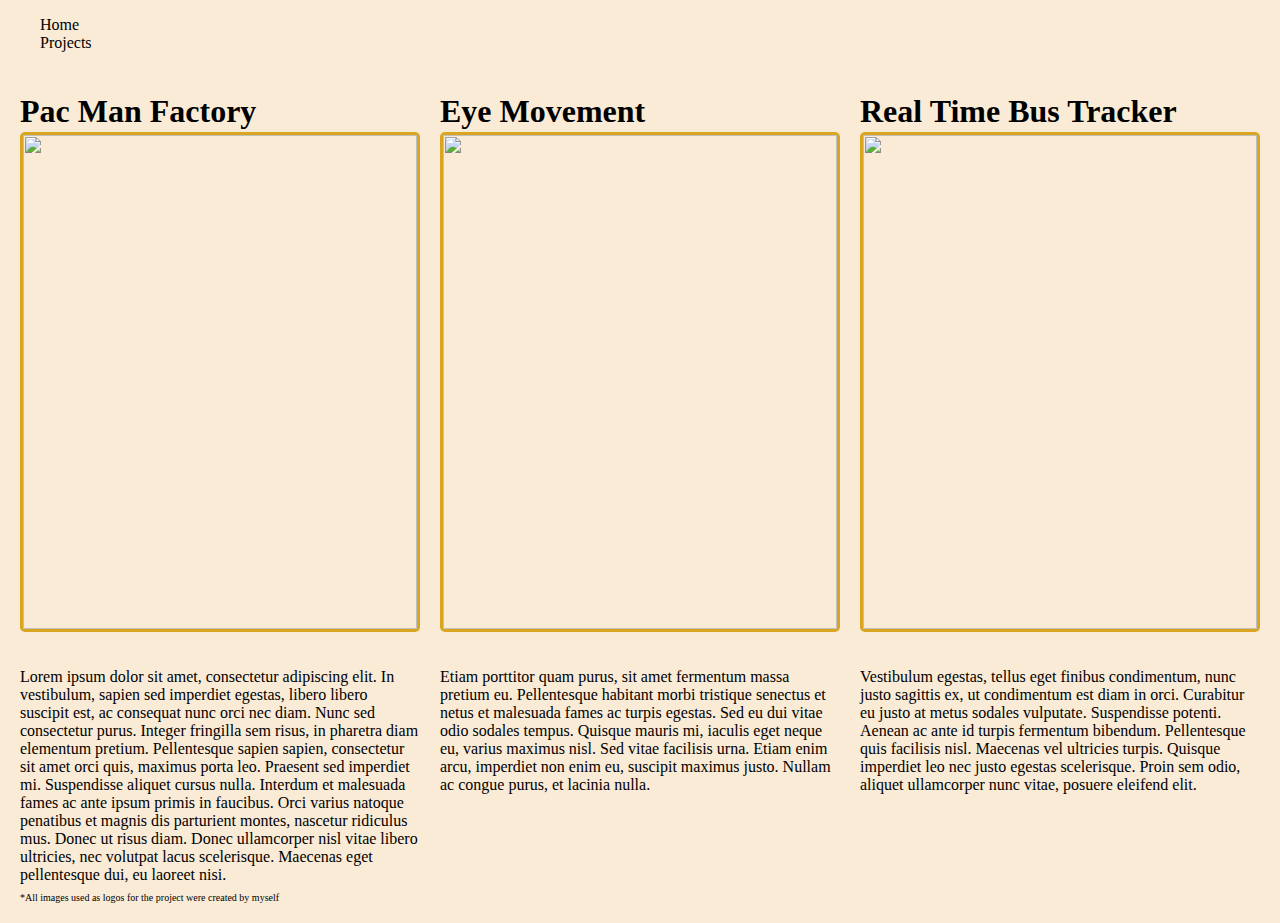
==== projects.html @ a3261b21 "Add files via upload" ====
<!DOCTYPE html>
<html lang="en">
<head>
    <meta charset="UTF-8">
    <meta http-equiv="X-UA-Compatible" content="IE=edge">
    <meta name="viewport" content="width=, initial-scale=1.0">
    <title>Projects</title>
    <link href="https://cdn.jsdelivr.net/npm/bootstrap@5.3.0-alpha3/dist/css/bootstrap.min.css" rel="stylesheet" integrity="sha384-KK94CHFLLe+nY2dmCWGMq91rCGa5gtU4mk92HdvYe+M/SXH301p5ILy+dN9+nJOZ" crossorigin="anonymous">
    <link rel="stylesheet" href="style.css">
</head>
<body>
    <nav class="navbar navbar-expand-lg bg-body-tertiary">
        <div class="container-fluid">
          <div class="collapse navbar-collapse" id="navbarSupportedContent">
            <ul class="navbar-nav me-auto mb-2 mb-lg-0">
              <li class="nav-item">
                <a class="nav-link active" aria-current="page" href="./home.html">Home</a>
              </li>
              <li class="nav-item">
                <a class="nav-link active" aria-current="page" href="./projects.html">Projects</a>
              </li>
            </ul>
          </div>
        </div>
    </nav>
    <div id="projects">
      <h1>Pac Man Factory</h1>
      <h1>Eye Movement</h1>
      <h1>Real Time Bus Tracker</h1>
      <div id="pacman-factory">
        <!-- Update to github repo links soon -->
        <a href="./pacmen-factory/index.html">
          <img id="pacman-factory-icon" src="./images/project-logos/pacman-factory-icon.png">
        </a>
      </div>

      <div id="eye-movement">
        <!-- Update to github repo links soon -->
        <a href="./eye-movement/index.html"><img src="./images/project-logos/eye-movement.png">
        </a>
      </div>

      <div id="real-time-bus-tracker">
        <!-- Update to github repo links soon -->
        <a href="./bus-tracker/index.html">
          <img src="./images/project-logos/bus-tracker-icon.png">
        </a>
      </div>
      <p>Lorem ipsum dolor sit amet, consectetur adipiscing elit. In vestibulum, sapien sed imperdiet egestas, libero libero suscipit est, ac consequat nunc orci nec diam. Nunc sed consectetur purus. Integer fringilla sem risus, in pharetra diam elementum pretium. Pellentesque sapien sapien, consectetur sit amet orci quis, maximus porta leo. Praesent sed imperdiet mi. Suspendisse aliquet cursus nulla. Interdum et malesuada fames ac ante ipsum primis in faucibus. Orci varius natoque penatibus et magnis dis parturient montes, nascetur ridiculus mus. Donec ut risus diam. Donec ullamcorper nisl vitae libero ultricies, nec volutpat lacus scelerisque. Maecenas eget pellentesque dui, eu laoreet nisi.</p>
      <p>Etiam porttitor quam purus, sit amet fermentum massa pretium eu. Pellentesque habitant morbi tristique senectus et netus et malesuada fames ac turpis egestas. Sed eu dui vitae odio sodales tempus. Quisque mauris mi, iaculis eget neque eu, varius maximus nisl. Sed vitae facilisis urna. Etiam enim arcu, imperdiet non enim eu, suscipit maximus justo. Nullam ac congue purus, et lacinia nulla.</p>
      <p>Vestibulum egestas, tellus eget finibus condimentum, nunc justo sagittis ex, ut condimentum est diam in orci. Curabitur eu justo at metus sodales vulputate. Suspendisse potenti. Aenean ac ante id turpis fermentum bibendum. Pellentesque quis facilisis nisl. Maecenas vel ultricies turpis. Quisque imperdiet leo nec justo egestas scelerisque. Proin sem odio, aliquet ullamcorper nunc vitae, posuere eleifend elit.</p>
    </div>
    <p id="disclaimer">*All images used as logos for the project were created by myself</p>
</body>
</html>
---- style.css ----
body, html {
    padding: 0;
    margin: 0;
    background-color: antiquewhite;
}

.grid-container {
    display: grid;
    grid-template-columns: 410px 150px;
    grid-template-rows: minxmax(250px, auto);
}

#bio {
    margin: 10px;
    display: block;
    background-color: aquamarine;
    /* width: 350px; */
    padding: 0px 15px;
    border: solid 1px goldenrod;
}

#biopic {
    width: 200px;
    height: 200px;
    float: left;
    margin: 0px 20px;
}

img {
    height: 1em;
    margin-right: 5px;
}

#bio p {
    width: 350px;
}

ul {
    list-style: none;
}

#navbar a {
    color: black;
    text-decoration: none;
}

#contact-info {
    display: block;
    margin: 10px;
    background-color: pink;
    /* width: 380px; */
    border: solid 1px red;
}

a {
    text-decoration: none;
    color: black;
}

#accolades {
    display: block;
    margin: 10px;
    background-color: lightblue;
    border: solid 1px blueviolet;
    padding-left: 10px;
}

#projects {
    display: grid;
    grid-template-columns: 1fr 1fr 1fr;
    grid-template-rows: 2.5em minmax(250px, 500px) 200px;
    grid-gap: 20px;
    margin: 20px
}

#projects img {
    width: 100%;
    height: 100%;
}

#projects div {
    border: 3px solid goldenrod;
    border-radius: 5px;
}

#projects h1 {
    height: 2em;
}

#disclaimer {
    font-size:x-small;
    float: left;
    margin: 20px;
}
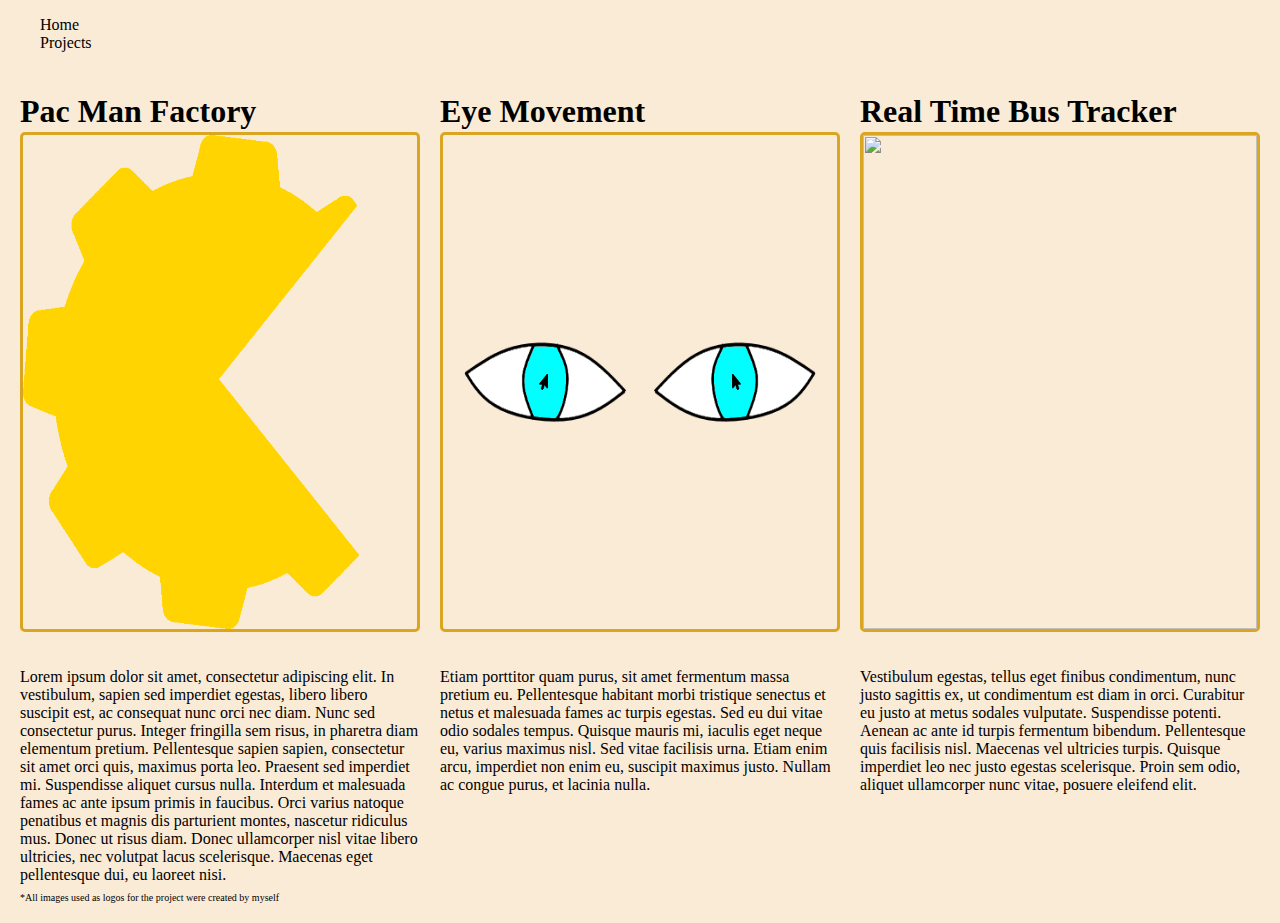
==== commit 1dff21da: "Update projects.html" ====
--- a/projects.html
+++ b/projects.html
@@ -14,7 +14,7 @@
           <div class="collapse navbar-collapse" id="navbarSupportedContent">
             <ul class="navbar-nav me-auto mb-2 mb-lg-0">
               <li class="nav-item">
-                <a class="nav-link active" aria-current="page" href="./home.html">Home</a>
+                <a class="nav-link active" aria-current="page" href="./index.html">Home</a>
               </li>
               <li class="nav-item">
                 <a class="nav-link active" aria-current="page" href="./projects.html">Projects</a>
@@ -28,22 +28,21 @@
       <h1>Eye Movement</h1>
       <h1>Real Time Bus Tracker</h1>
       <div id="pacman-factory">
-        <!-- Update to github repo links soon -->
-        <a href="./pacmen-factory/index.html">
-          <img id="pacman-factory-icon" src="./images/project-logos/pacman-factory-icon.png">
+        <a href="https://github.com/zackfouant/zacharyf-pacmen-factory">
+          <img id="pacman-factory-icon" src="./pacman-factory-icon.png">
         </a>
       </div>
 
       <div id="eye-movement">
         <!-- Update to github repo links soon -->
-        <a href="./eye-movement/index.html"><img src="./images/project-logos/eye-movement.png">
+        <a href="./eye-movement/index.html"><img src="./eye-movement.png">
         </a>
       </div>
 
       <div id="real-time-bus-tracker">
         <!-- Update to github repo links soon -->
         <a href="./bus-tracker/index.html">
-          <img src="./images/project-logos/bus-tracker-icon.png">
+          <img src="./images/bus-tracker-icon.png">
         </a>
       </div>
       <p>Lorem ipsum dolor sit amet, consectetur adipiscing elit. In vestibulum, sapien sed imperdiet egestas, libero libero suscipit est, ac consequat nunc orci nec diam. Nunc sed consectetur purus. Integer fringilla sem risus, in pharetra diam elementum pretium. Pellentesque sapien sapien, consectetur sit amet orci quis, maximus porta leo. Praesent sed imperdiet mi. Suspendisse aliquet cursus nulla. Interdum et malesuada fames ac ante ipsum primis in faucibus. Orci varius natoque penatibus et magnis dis parturient montes, nascetur ridiculus mus. Donec ut risus diam. Donec ullamcorper nisl vitae libero ultricies, nec volutpat lacus scelerisque. Maecenas eget pellentesque dui, eu laoreet nisi.</p>
@@ -52,4 +51,4 @@
     </div>
     <p id="disclaimer">*All images used as logos for the project were created by myself</p>
 </body>
-</html>+</html>
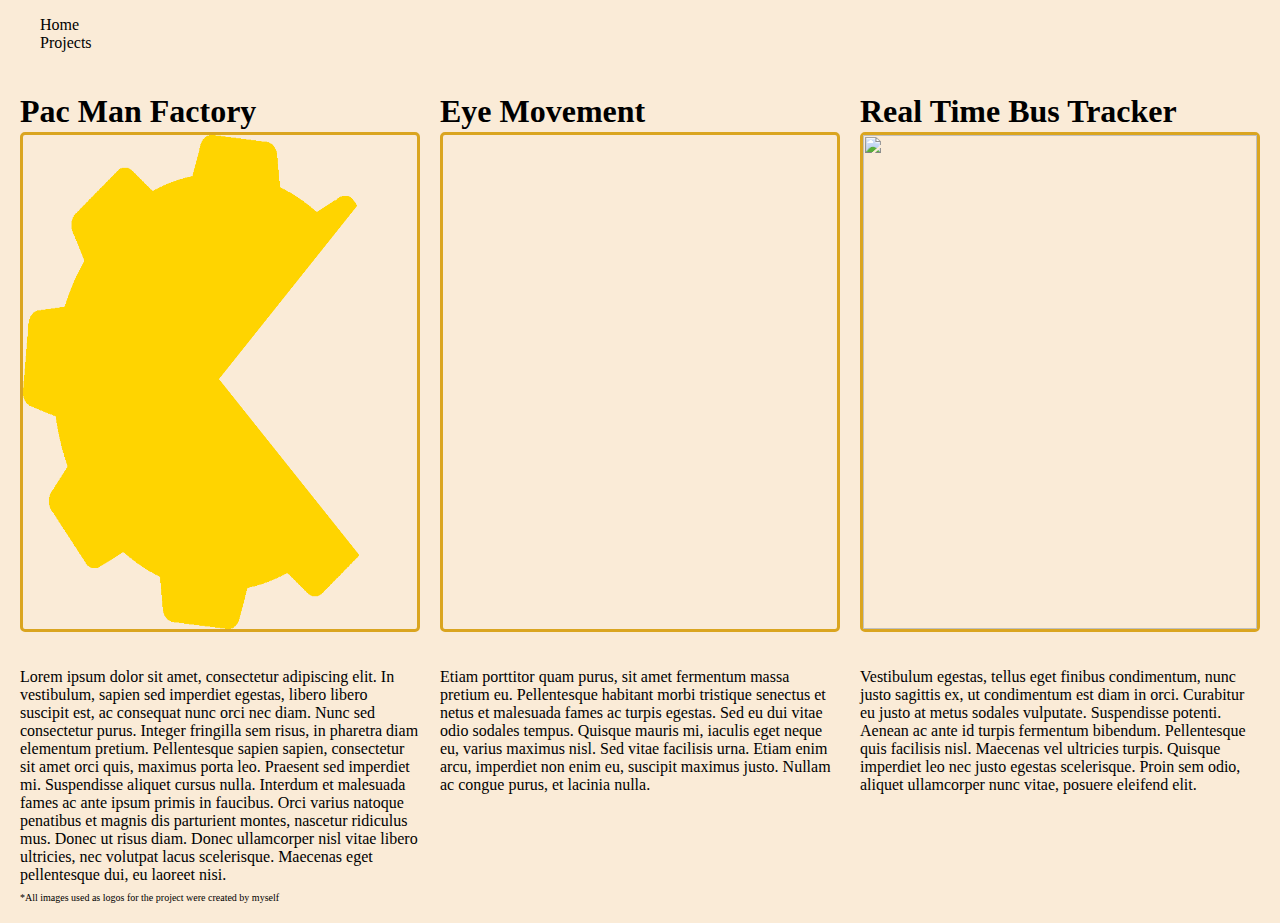
==== commit d8b4b42d: "Update projects.html" ====
--- a/projects.html
+++ b/projects.html
@@ -35,14 +35,15 @@
 
       <div id="eye-movement">
         <!-- Update to github repo links soon -->
-        <a href="./eye-movement/index.html"><img src="./eye-movement.png">
+        <a href="https://github.com/zackfouant/zacharyf-eye-movement
+            <img src="./eye-movement.png">
         </a>
       </div>
 
       <div id="real-time-bus-tracker">
         <!-- Update to github repo links soon -->
-        <a href="./bus-tracker/index.html">
-          <img src="./images/bus-tracker-icon.png">
+        <a href="https://github.com/zackfouant/zacharyf-bus-tracker">
+          <img src=".bus-tracker-icon.png">
         </a>
       </div>
       <p>Lorem ipsum dolor sit amet, consectetur adipiscing elit. In vestibulum, sapien sed imperdiet egestas, libero libero suscipit est, ac consequat nunc orci nec diam. Nunc sed consectetur purus. Integer fringilla sem risus, in pharetra diam elementum pretium. Pellentesque sapien sapien, consectetur sit amet orci quis, maximus porta leo. Praesent sed imperdiet mi. Suspendisse aliquet cursus nulla. Interdum et malesuada fames ac ante ipsum primis in faucibus. Orci varius natoque penatibus et magnis dis parturient montes, nascetur ridiculus mus. Donec ut risus diam. Donec ullamcorper nisl vitae libero ultricies, nec volutpat lacus scelerisque. Maecenas eget pellentesque dui, eu laoreet nisi.</p>
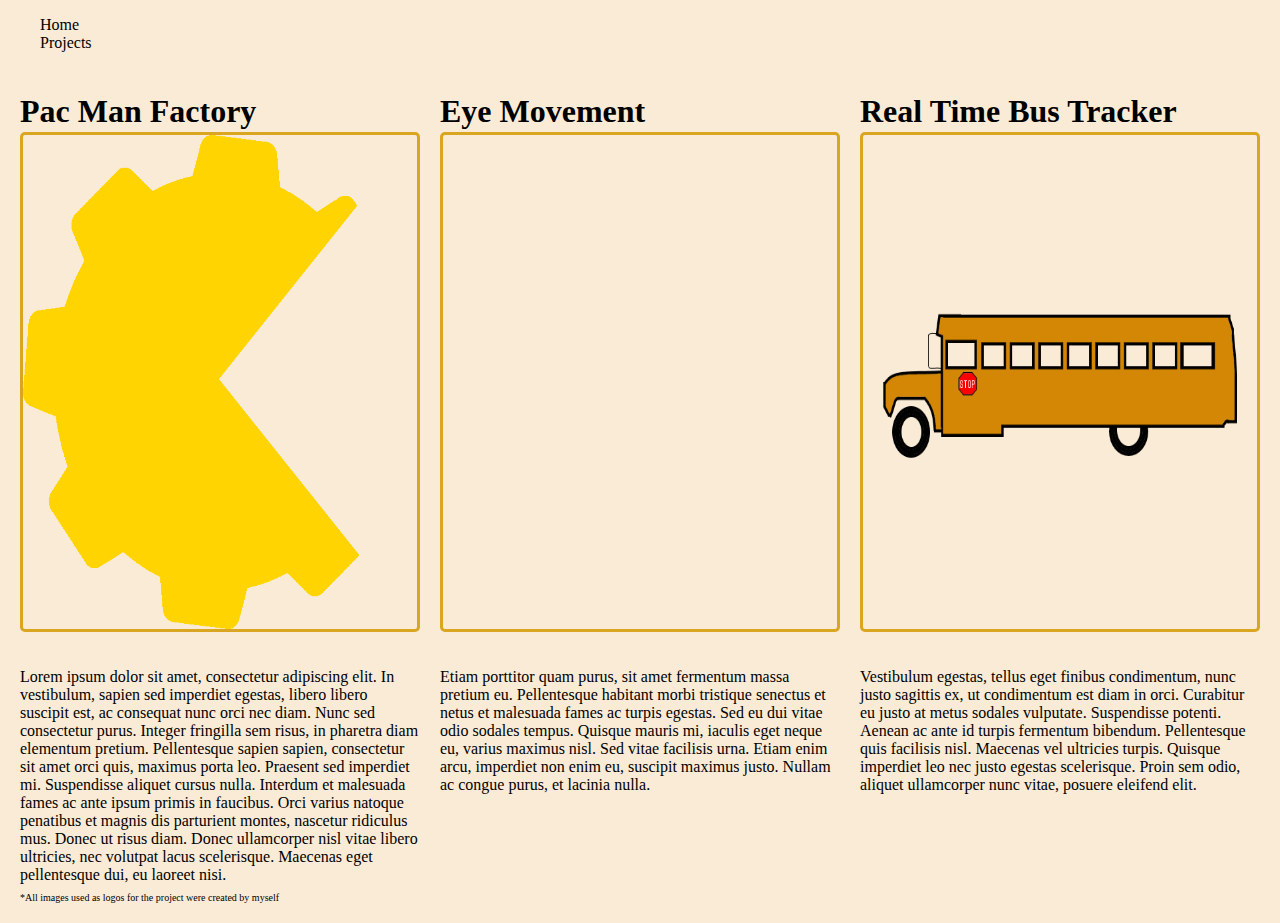
==== commit e75afda7: "Update projects.html" ====
--- a/projects.html
+++ b/projects.html
@@ -43,7 +43,7 @@
       <div id="real-time-bus-tracker">
         <!-- Update to github repo links soon -->
         <a href="https://github.com/zackfouant/zacharyf-bus-tracker">
-          <img src=".bus-tracker-icon.png">
+          <img src="./bus-tracker-icon.png">
         </a>
       </div>
       <p>Lorem ipsum dolor sit amet, consectetur adipiscing elit. In vestibulum, sapien sed imperdiet egestas, libero libero suscipit est, ac consequat nunc orci nec diam. Nunc sed consectetur purus. Integer fringilla sem risus, in pharetra diam elementum pretium. Pellentesque sapien sapien, consectetur sit amet orci quis, maximus porta leo. Praesent sed imperdiet mi. Suspendisse aliquet cursus nulla. Interdum et malesuada fames ac ante ipsum primis in faucibus. Orci varius natoque penatibus et magnis dis parturient montes, nascetur ridiculus mus. Donec ut risus diam. Donec ullamcorper nisl vitae libero ultricies, nec volutpat lacus scelerisque. Maecenas eget pellentesque dui, eu laoreet nisi.</p>
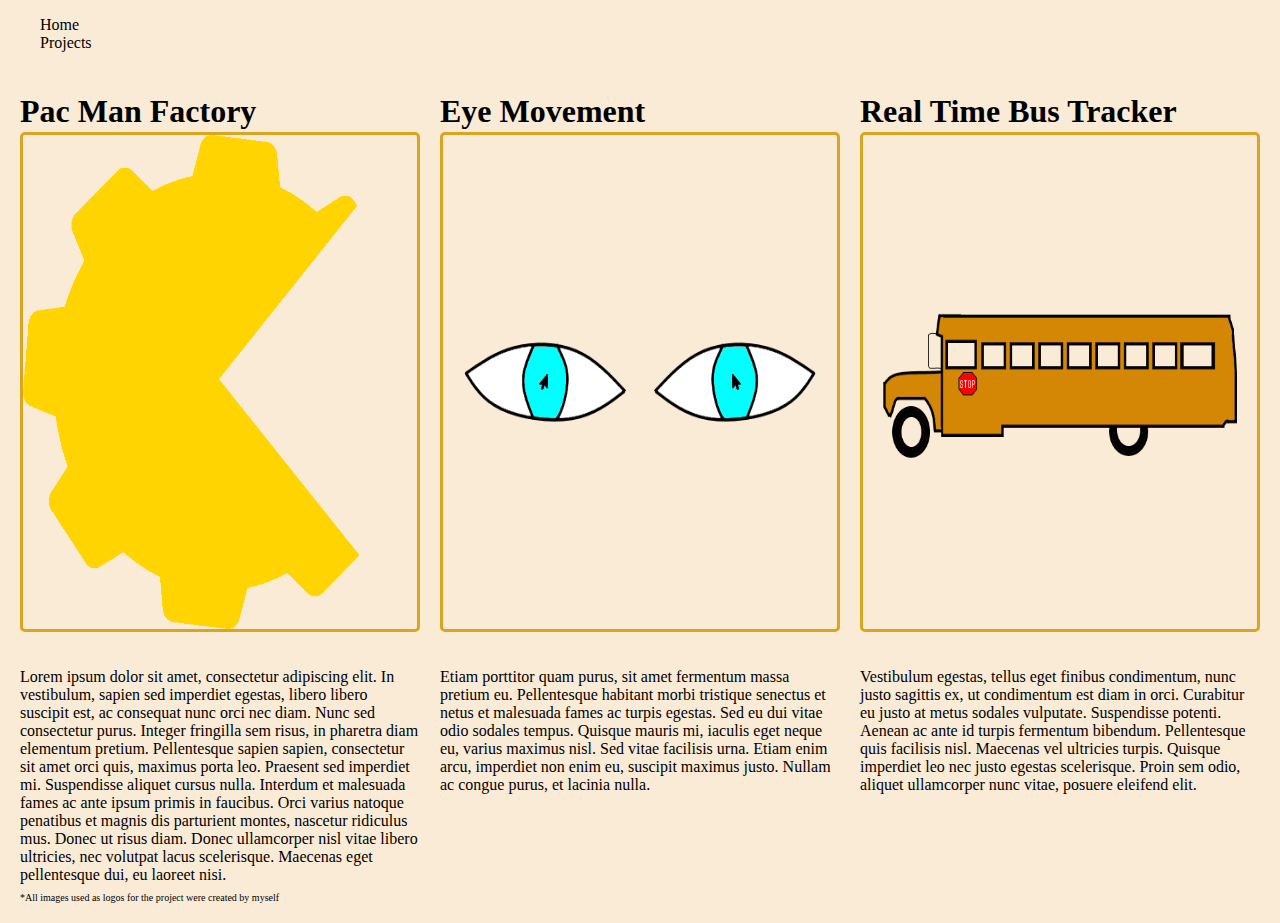
==== commit 503a2a32: "Update projects.html" ====
--- a/projects.html
+++ b/projects.html
@@ -35,7 +35,7 @@
 
       <div id="eye-movement">
         <!-- Update to github repo links soon -->
-        <a href="https://github.com/zackfouant/zacharyf-eye-movement
+        <a href="https://github.com/zackfouant/zacharyf-eye-movement">
             <img src="./eye-movement.png">
         </a>
       </div>
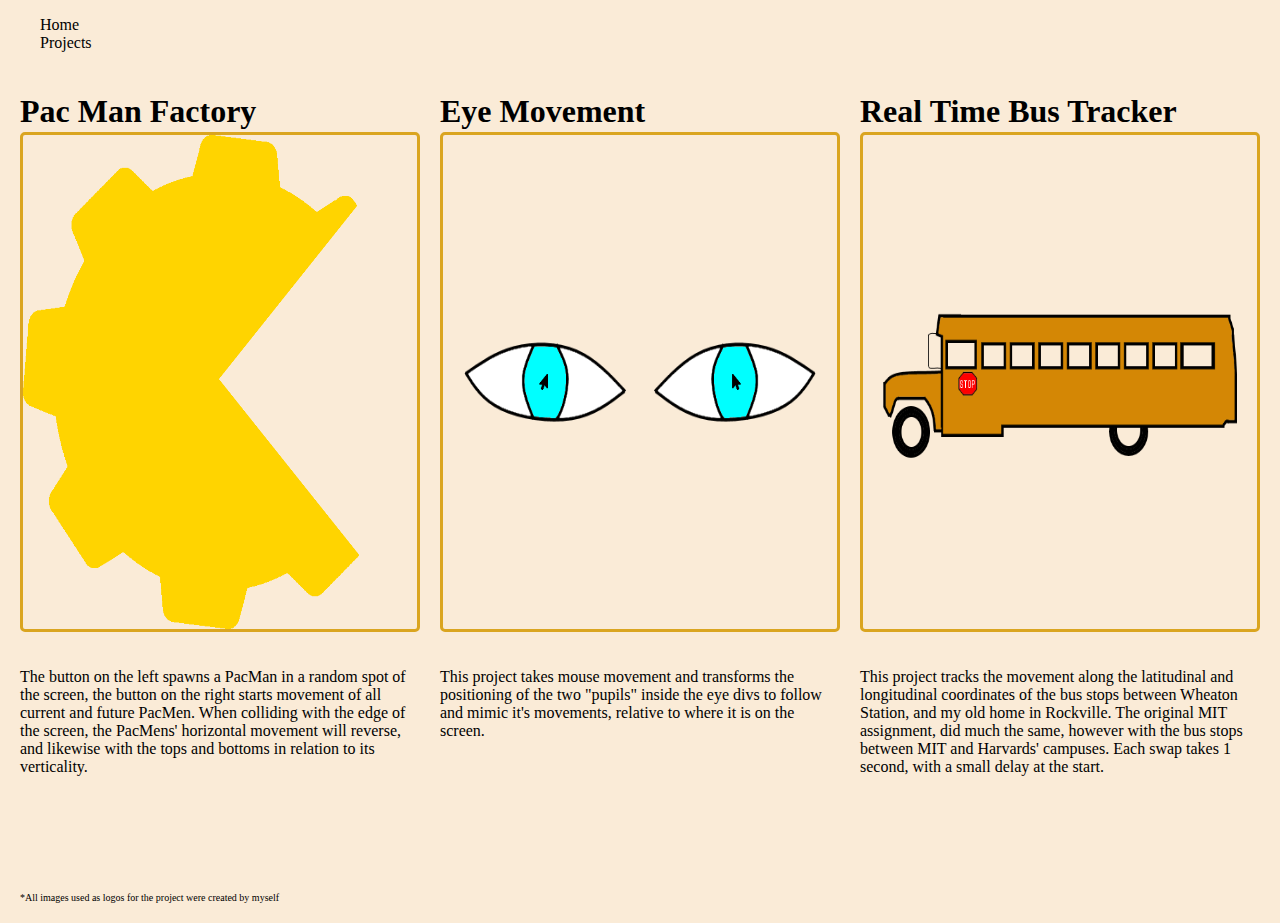
==== commit 66fcb281: "Update projects.html" ====
--- a/projects.html
+++ b/projects.html
@@ -46,10 +46,10 @@
           <img src="./bus-tracker-icon.png">
         </a>
       </div>
-      <p>Lorem ipsum dolor sit amet, consectetur adipiscing elit. In vestibulum, sapien sed imperdiet egestas, libero libero suscipit est, ac consequat nunc orci nec diam. Nunc sed consectetur purus. Integer fringilla sem risus, in pharetra diam elementum pretium. Pellentesque sapien sapien, consectetur sit amet orci quis, maximus porta leo. Praesent sed imperdiet mi. Suspendisse aliquet cursus nulla. Interdum et malesuada fames ac ante ipsum primis in faucibus. Orci varius natoque penatibus et magnis dis parturient montes, nascetur ridiculus mus. Donec ut risus diam. Donec ullamcorper nisl vitae libero ultricies, nec volutpat lacus scelerisque. Maecenas eget pellentesque dui, eu laoreet nisi.</p>
-      <p>Etiam porttitor quam purus, sit amet fermentum massa pretium eu. Pellentesque habitant morbi tristique senectus et netus et malesuada fames ac turpis egestas. Sed eu dui vitae odio sodales tempus. Quisque mauris mi, iaculis eget neque eu, varius maximus nisl. Sed vitae facilisis urna. Etiam enim arcu, imperdiet non enim eu, suscipit maximus justo. Nullam ac congue purus, et lacinia nulla.</p>
-      <p>Vestibulum egestas, tellus eget finibus condimentum, nunc justo sagittis ex, ut condimentum est diam in orci. Curabitur eu justo at metus sodales vulputate. Suspendisse potenti. Aenean ac ante id turpis fermentum bibendum. Pellentesque quis facilisis nisl. Maecenas vel ultricies turpis. Quisque imperdiet leo nec justo egestas scelerisque. Proin sem odio, aliquet ullamcorper nunc vitae, posuere eleifend elit.</p>
-    </div>
+        <p>The button on the left spawns a PacMan in a random spot of the screen, the button on the right starts movement of all current and future PacMen. When colliding with the edge of the screen, the PacMens' horizontal movement will reverse, and likewise with the tops and bottoms in relation to its verticality.</p>
+        <p>This project takes mouse movement and transforms the positioning of the two "pupils" inside the eye divs to follow and mimic it's movements, relative to where it is on the screen.</p>
+        <p>This project tracks the movement along the latitudinal and longitudinal coordinates of the bus stops between Wheaton Station, and my old home in Rockville. The original MIT assignment, did much the same, however with the bus stops between MIT and Harvards' campuses. Each swap takes 1 second, with a small delay at the start.</p>
+      </div>
     <p id="disclaimer">*All images used as logos for the project were created by myself</p>
 </body>
 </html>
